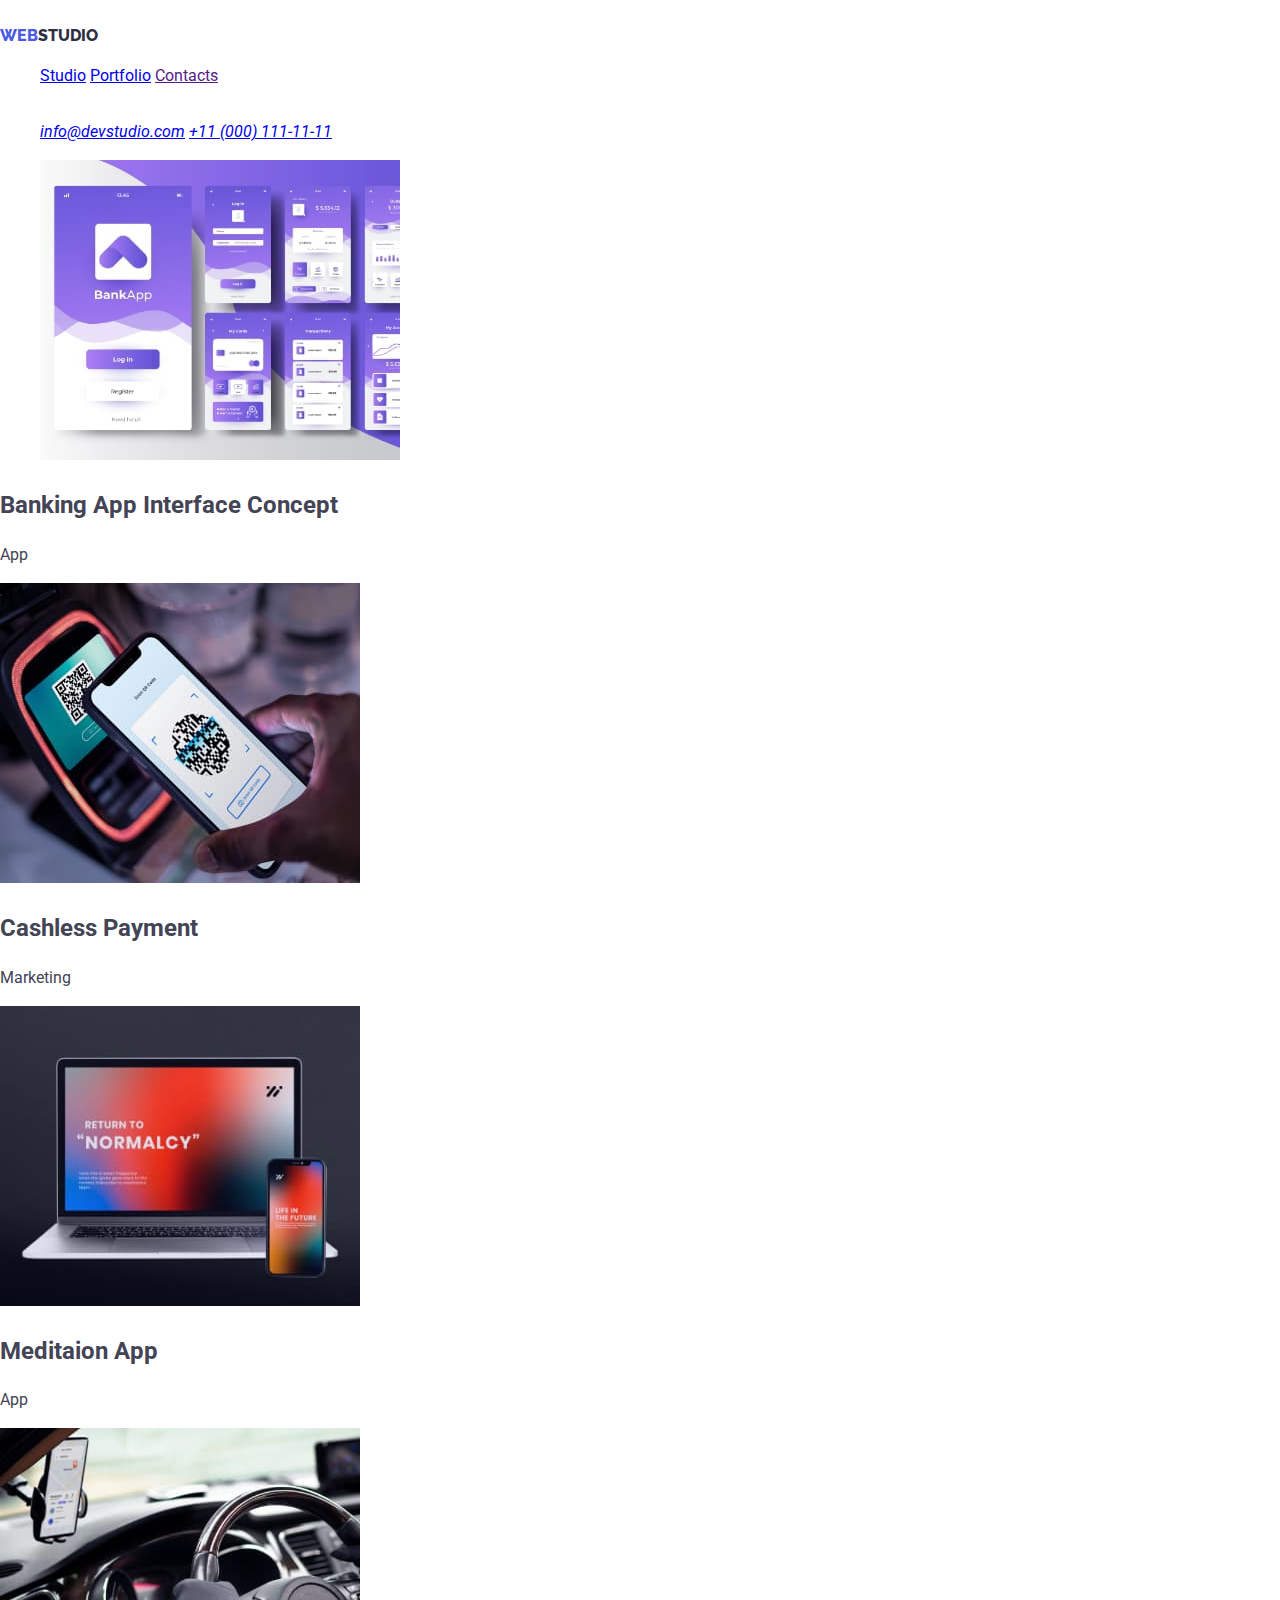
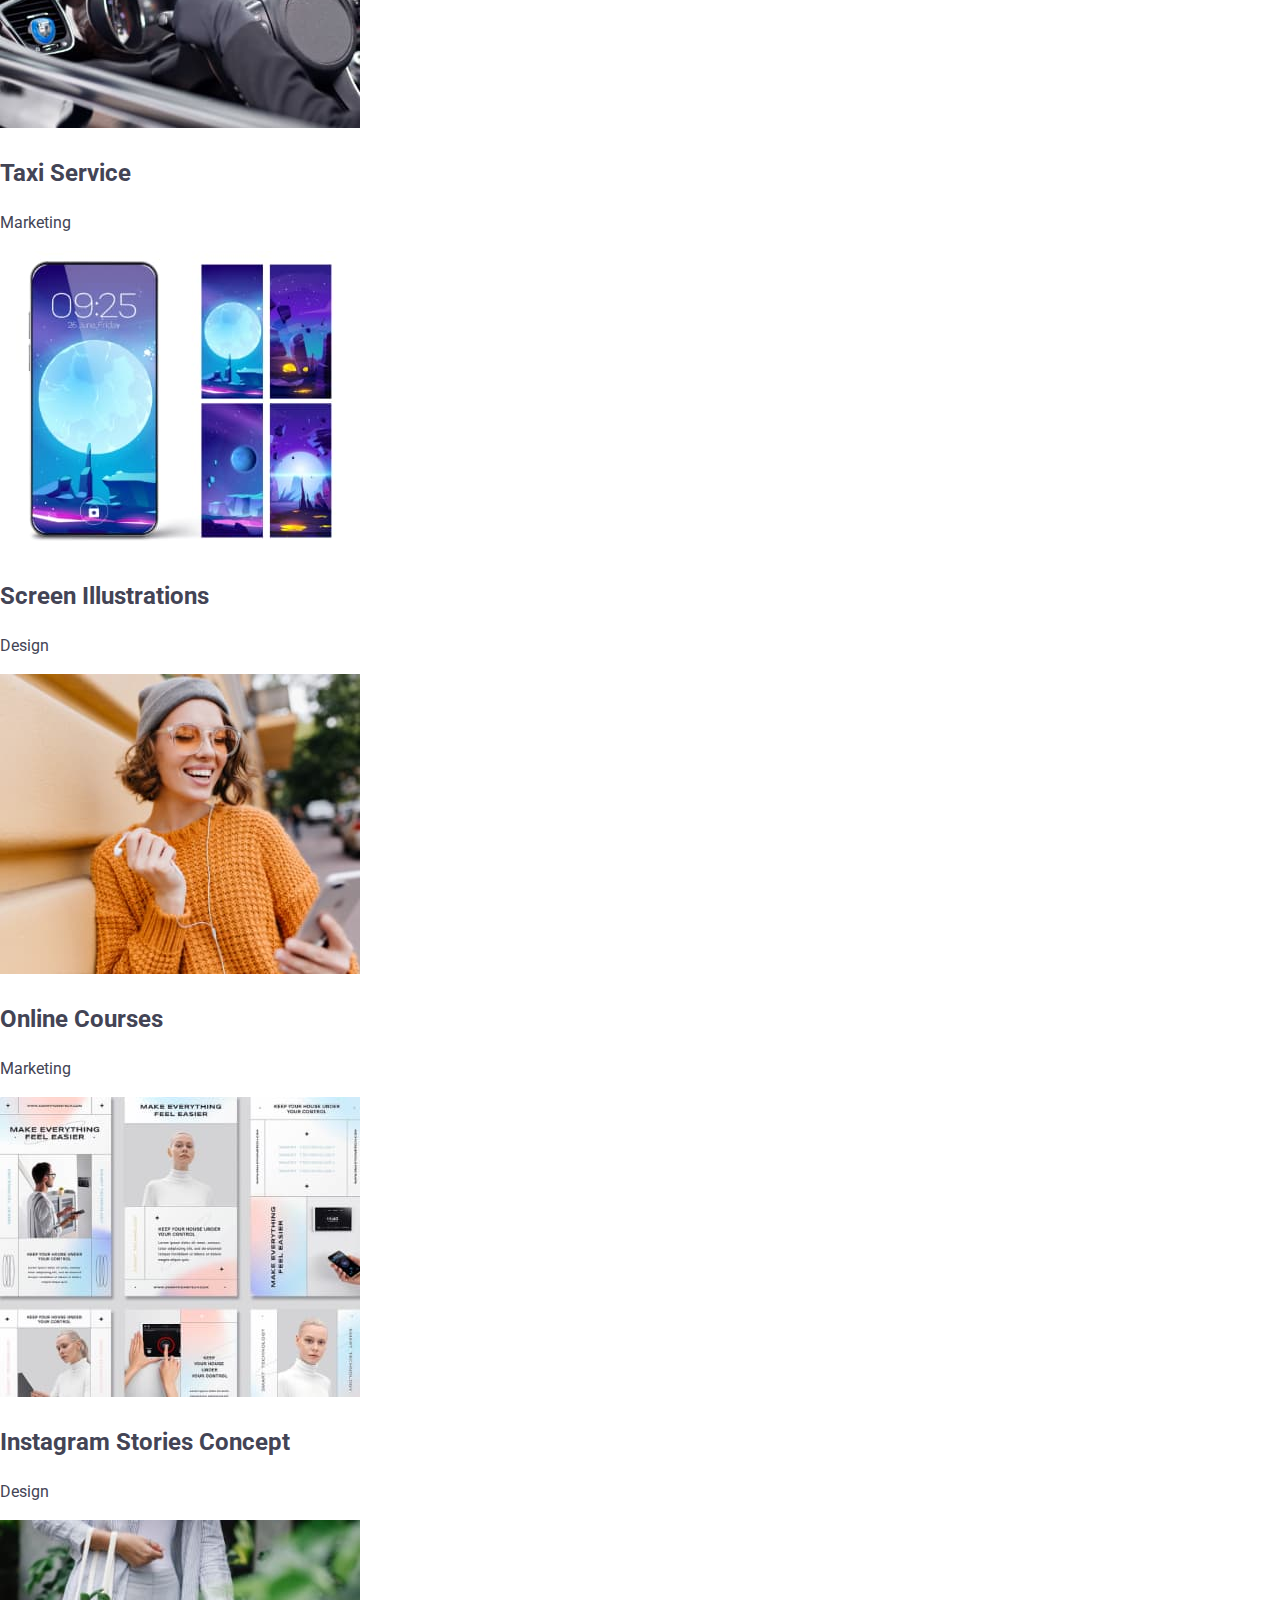
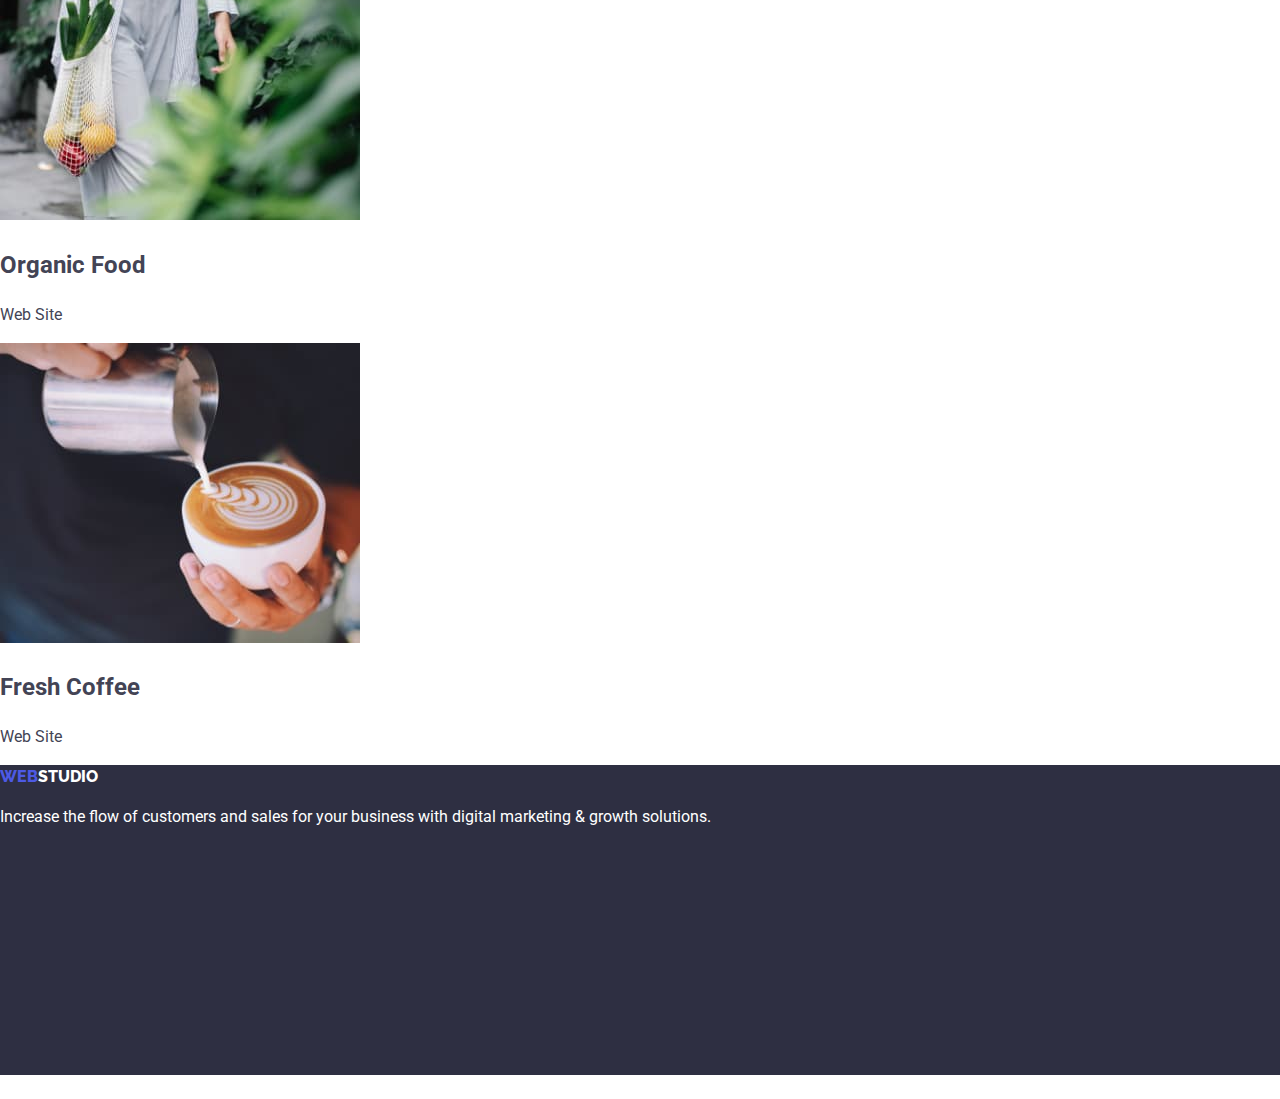
==== portfolio.html @ 3eaac9e8 "add classes" ====
<!DOCTYPE html>
<html lang="en">
  <head>
    <meta charset="UTF-8" />
    <meta http-equiv="X-UA-Compatible" content="IE=edge" />
    <meta name="viewport" content="width=device-width, initial-scale=1.0" />
    <title>Portfolio</title>
    <link rel="stylesheet" href="./css/style.css" />
    <link
      href="https://fonts.googleapis.com/css2?family=Raleway:wght@800&family=Roboto+Condensed&family=Roboto:wght@400;500;700&display=swap"
      rel="stylesheet"
    />
  </head>
  <body>
    <header class="header">
      <!--navigation-->

      <nav class="nav">
        <a href="./index.html" class="logo"
          ><span class="logo-part">Web</span>Studio</a
        >
        <ul class="navbar">
          <li class="navbar-list list">
            <a href="#" class="navbar-link">Studio</a>
          </li>
          <li class="navbar-list list">
            <a href="./portfolio.html" class="navbar-link">Portfolio</a>
          </li>
          <li class="navbar-list list">
            <a href="" class="navbar-link">Contacts</a>
          </li>
        </ul>
      </nav>

      <!--address-->
      <address>
        <ul class="contacts">
          <li class="contacts-list list">
            <a href="mailto:info@devstudio.com" class="contacts-mail"
              >info@devstudio.com</a
            >
          </li>
          <li class="contacts-list list">
            <a href="tel:+110001111111" class="contacts-tel"
              >+11 (000) 111-11-11</a
            >
          </li>
        </ul>
      </address>
    </header>

    <!--portfolio-->
    <section class="porfolio">
      <ul class="portfolio-list list">
        <li class="list">
          <img
            src="./images/portfolio/bankapp.jpg"
            width="360"
            alt="example mobile banking app"
            class="image"
          />
          <h2 class="portfolio-title title">Banking App Interface Concept</h2>
          <p>App</p>
        </li>
        <li class="portfolio-list list">
          <img
            src="./images/portfolio/nfc.jpg"
            width="360"
            alt="example cashless payment"
          />
          <h2 class="portfolio-title title">Cashless Payment</h2>
          <p>Marketing</p>
        </li>
        <li class="portfolio-list list">
          <img
            src="./images/portfolio/maditationapp.jpg"
            width="360"
            alt="example maditation app on lap top"
          />
          <h2 class="portfolio-title title">Meditaion App</h2>
          <p>App</p>
        </li>
        <li class="portfolio-list list">
          <img
            src="./images/portfolio/taxiapp.jpg"
            width="360"
            alt="driver watching mobile taxi app"
          />
          <h2 class="portfolio-title title">Taxi Service</h2>
          <p>Marketing</p>
        </li>
        <li class="portfolio-list list">
          <img
            src="./images/portfolio/screen.jpg"
            width="360"
            alt="mobile phone screen with 4 kinds of pictures"
          />
          <h2 class="portfolio-title title">Screen Illustrations</h2>
          <p>Design</p>
        </li>

        <li class="portfolio-list list">
          <img
            src="./images/portfolio/courses.jpg"
            width="360"
            alt="red hair girl watching phone and smile"
          />
          <h2 class="portfolio-title title">Online Courses</h2>
          <p>Marketing</p>
        </li>
        <li class="portfolio-list list">
          <img
            src="/images/portfolio/instagram.jpg"
            width="360"
            alt="collage different instagram pages style"
          />
          <h2 class="portfolio-title title">Instagram Stories Concept</h2>
          <p>Design</p>
        </li>
        <li class="portfolio-list list">
          <img
            src="./images/portfolio/food.jpg"
            width="360"
            alt="a woman carries fresh vegetables"
          />
          <h2 class="portfolio-title title">Organic Food</h2>
          <p>Web Site</p>
        </li>
        <li class="portfolio-list list">
          <img
            src="./images/portfolio/cofeee.jpg"
            width="360"
            alt="barista pours coffee into a cup"
          />
          <h2 class="portfolio-title title">Fresh Coffee</h2>
          <p>Web Site</p>
        </li>
      </ul>
    </section>

    <!--footer-->

    <footer class="footer">
      <a href="./index.html" class="logo"
        ><span class="logo-part">Web</span
        ><span class="logo-second">Studio</span></a
      >
      <p class="footer-text">
        Increase the flow of customers and sales for your business with digital
        marketing & growth solutions.
      </p>
    </footer>
  </body>
</html>
---- css/style.css ----
:root {
  --primery-text-color: #434455;
  --title-text-color: #2e2f42;
  --accent-color: #4d5ae5;
  --accent-color-hover: #404bbf;
  --primary-bg-color: #ffffff;
  --secodary-text-color: #ffffff;
  --main-bcg-color: #f4f4fd;
  --button-main-color: #f4f4fd;
  --button-border-color: #e7e9fc;
}

/*main text color:#434455*/
/*accent color: #4D5AE5*/

.list {
  list-style: none;
}
body {
  color: var(--primery-text-color);
  font-family: Roboto, sans-serif;
  font-size: 16px;
  line-height: 1.5;
  width: 1440px;
  display: inline;
}

/*hero block*/
.hero {
  color: var(--secodary-text-color);
  background-color: #2e2f42;
  width: 1440px;
  height: 600px;
}
.hero-title {
  font-weight: 700;
  text-align: center;
  font-size: 56px;
 
  margin: 0 auto;
  letter-spacing: 0.02em;
}

.button {
  color: var(--secodary-text-color);
  background-color: var(--accent-color);
  font-family: inherit;
  font-weight: 500;
  font-size: 16px;
  border-radius: 4px;
  width: 169px;
  height: 56px;

  
  display: block;
  border: none;
}

.button:hover {
  background-color: var(--accent-color-hover);
}

/*block nav*/
.nav  {
  display: inline-block;
}

.nav .link {
  font-weight: 500;
  text-decoration: none;
  color: var(--title-text-color);
  
  
}

.nav .list :hover,
.nav .list :focus {
  color: var(--accent-color-hover);
}

/*logo*/

.logo {
  color: var(--title-text-color);
  font-family: Raleway;
  font-weight: 800;
  text-decoration: none;
  text-transform: uppercase;
  margin-bottom: 24px;
  margin-top: 24px;
  
}
.logo-part {
  color: var(--accent-color);
}
.logo-second {
  color: var(--secodary-text-color);
}

/* address block*/

.contact-mail {
  text-decoration: none;
  color: var(--primery-text-color);
  font-weight: 400;
  font-style: normal;
  margin-bottom: 24px;
  margin-top: 24px;
  
  
}
.contact-mail:hover {
  color: var(--accent-color-hover);
}

.contact-tel {
  text-decoration: none;
  color: var(--primery-text-color);
  font-weight: 400;
  font-style: normal;
  margin-bottom: 24px;
  margin-top: 24px;
  
 
  }

.contact-tel:hover {
  color: var(--accent-color-hover);
}

/*features*/
.features .list {
  display: inline-block;
}

.list {
  color: var(--primery-text-color);
  font-weight: 400;
  font-size: 16px;
  display: inline;
}
.features-title {
  color: var(--title-text-color);
  font-size: 20px;
  font-weight: 500;
}
.features-text {
  width: 264px;
  height: 72px;
}

/*competence*/

.work-title {
  color: var(--title-text-color);
  font-size: 36px;
  font-weight: 700;
  letter-spacing: 2px;
  text-align: center;
  width: 1440px;
}
/*work*/
.work .list {
  display: inline-block;
  align-items: center;
}

/*team*/
.team {
  background-color: var(--main-bcg-color);
  width: 1440px;
  height: 732px;
}
.team-block {
  background-color: var(--primary-bg-color);

  width: 264px;
  text-align: center;
  display: inline-block;
}
.team-member {
  margin-top: 32px;
  font-weight: 500;
  font-size: 20px;
  height: 24px;
}
.team-block p {
  font-weight: 400;
  font-size: 16px;
  height: 24px;
}

.team-title {
  color: var(--title-text-color);
  font-size: 36px;
  font-weight: 700;
  letter-spacing: 2px;
  text-align: center;
  width: 1440px;
}

.team-image {
  background-color: var(--primary-bg-color);
}

/*footer*/
.footer {
  color: var(--secodary-text-color);
  background-color: #2e2f42;
  width: 1440px;
  height: 310px;
}

/*<page portfolio>*/

/*buttons*/
.buttons-list > .type {
  list-style: none;
}
/* portfolio*/
.type .all {
  border-color: var(--button-border-color);
  background-color: var(--button-main-color);
  color: var(--accent-color);
  border-radius: 4px;
  border-width: 1px;
  width: 69px;
  height: 48px;
}

.type .all:hover {
  border-color: var(--button-border-color);
  background-color: var(--accent-color-hover);
  color: var(--secodary-text-color);
  border-radius: 4px;
  border-width: 1px;
}

.type > .website {
  border-color: var(--button-border-color);
  background-color: var(--button-main-color);
  color: var(--accent-color);
  border-radius: 4px;
  border-width: 1px;
  width: 116px;
  height: 48px;
}
.type > .website:hover {
  border-color: var(--button-border-color);
  background-color: var(--accent-color-hover);
  color: var(--secodary-text-color);
  border-radius: 4px;
  border-width: 1px;
}

.type > .app {
  border-color: var(--button-border-color);
  background-color: var(--button-main-color);
  color: var(--accent-color);
  border-radius: 4px;
  border-width: 1px;
  width: 78px;
  height: 48px;
}
.type > .app:hover {
  border-color: var(--button-border-color);
  background-color: var(--accent-color-hover);
  color: var(--secodary-text-color);
  border-radius: 4px;
  border-width: 1px;
}

.type > .design {
  border-color: var(--button-border-color);
  background-color: var(--button-main-color);
  color: var(--accent-color);
  border-radius: 4px;
  border-width: 1px;
  width: 101px;
  height: 48px;
}
.type > .design:hover {
  border-color: var(--button-border-color);
  background-color: var(--accent-color-hover);
  color: var(--secodary-text-color);
  border-radius: 4px;
  border-width: 1px;
}

.type > .marketting {
  border-color: var(--button-border-color);
  background-color: var(--button-main-color);
  color: var(--accent-color);
  border-radius: 4px;
  border-width: 1px;
  width: 126px;
  height: 48px;
}
.type > .marketting:hover {
  border-color: var(--button-border-color);
  background-color: var(--accent-color-hover);
  color: var(--secodary-text-color);
  border-radius: 4px;
  border-width: 1px;
}
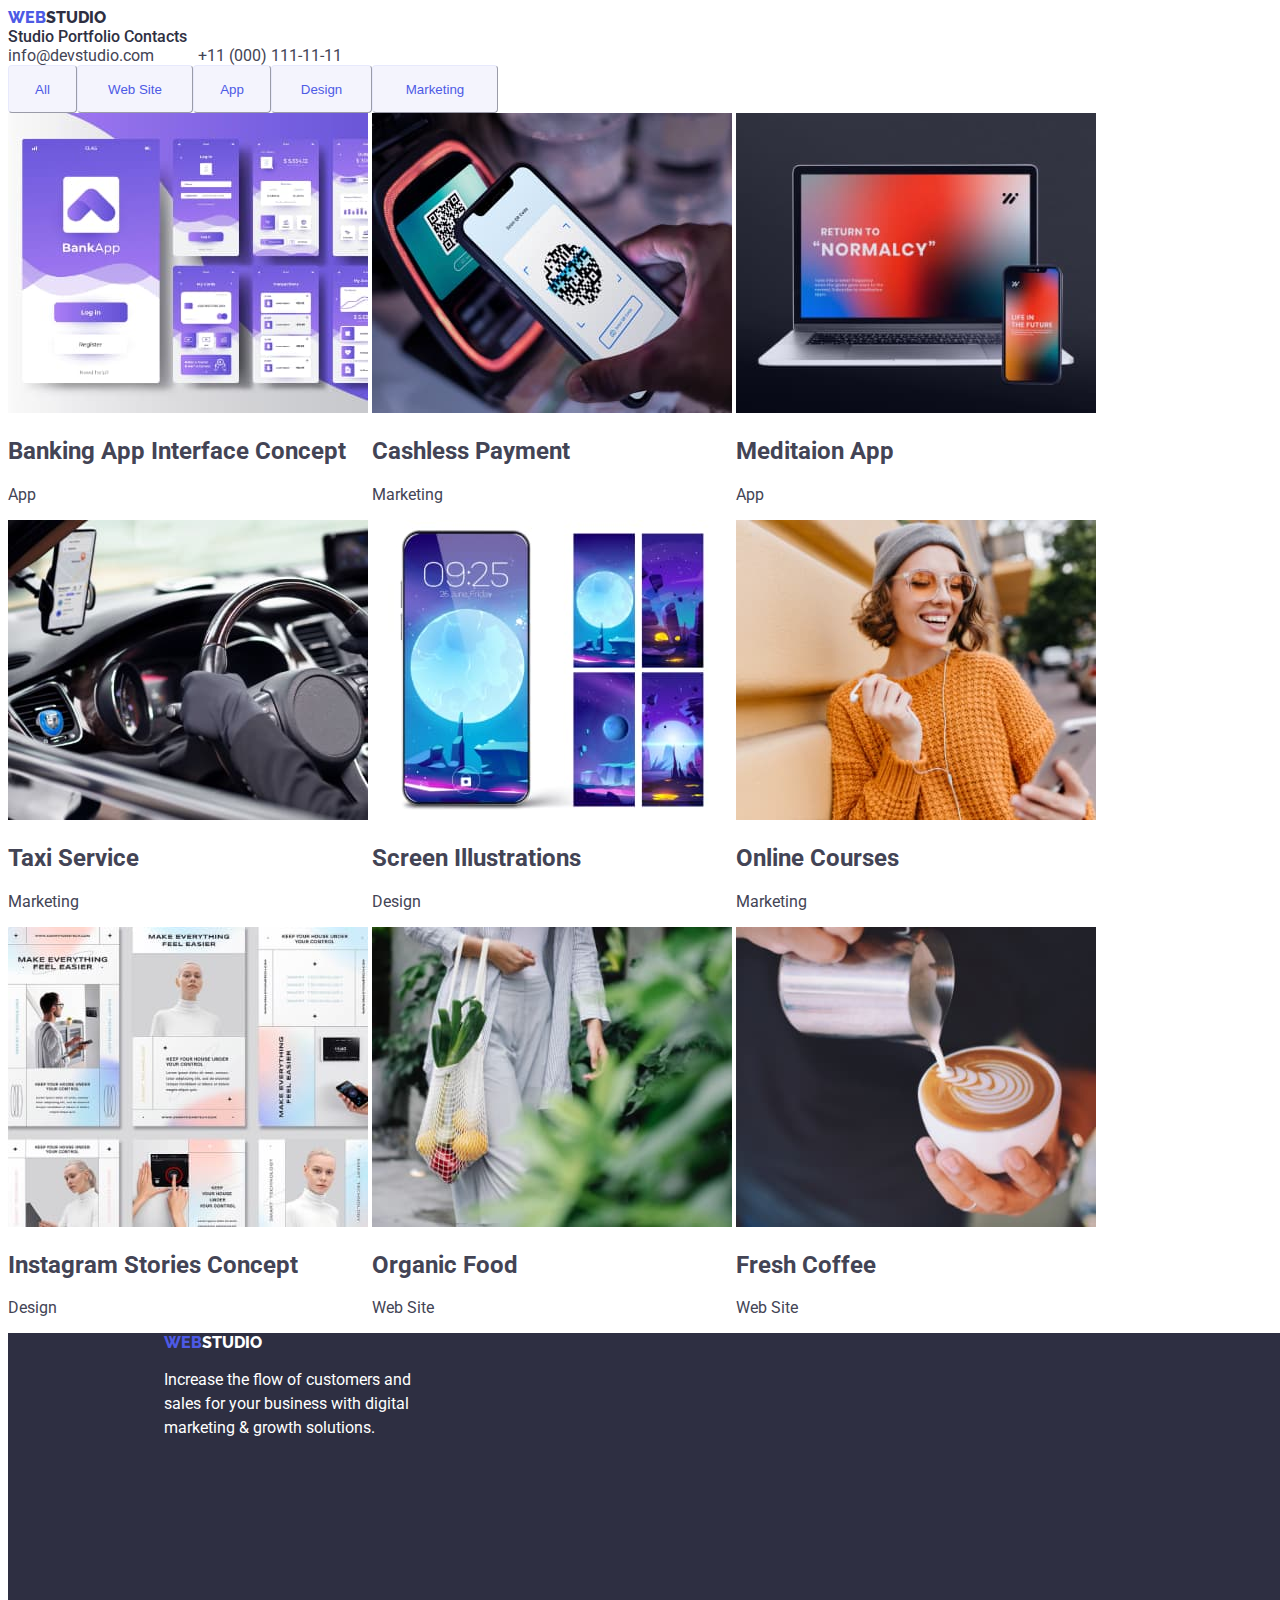
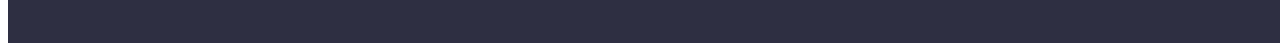
==== commit b5dba9a2: "add properties ul" ====
--- a/portfolio.html
+++ b/portfolio.html
@@ -48,6 +48,31 @@
         </ul>
       </address>
     </header>
+
+    <!--filter battons-->
+    <section class="buttons">
+      <ul class="buttons-list list">
+        <li class="type">
+          <button type="button" class="all">All</button>
+        </li>
+
+        <li class="type">
+          <button type="button" class="website">Web Site</button>
+        </li>
+
+        <li class="type">
+          <button type="button" class="app">App</button>
+        </li>
+
+        <li class="type">
+          <button type="button" class="design">Design</button>
+        </li>
+
+        <li class="type">
+          <button type="button" class="marketting">Marketing</button>
+        </li>
+      </ul>
+    </section>
 
     <!--portfolio-->
     <section class="porfolio">
--- a/css/style.css
+++ b/css/style.css
@@ -15,80 +15,31 @@
 
 .list {
   list-style: none;
-}
+  display: inline-block;
+}
+ul {
+  margin: 0;
+  padding: 0;
+}
+
 body {
   color: var(--primery-text-color);
-  font-family: Roboto, sans-serif;
+  font-family: "Roboto", sans-serif;
+  width: 1440px;
   font-size: 16px;
-  line-height: 1.5;
-  width: 1440px;
-  display: inline;
-}
-
-/*hero block*/
-.hero {
-  color: var(--secodary-text-color);
-  background-color: #2e2f42;
-  width: 1440px;
-  height: 600px;
-}
-.hero-title {
-  font-weight: 700;
-  text-align: center;
-  font-size: 56px;
- 
-  margin: 0 auto;
-  letter-spacing: 0.02em;
-}
-
-.button {
-  color: var(--secodary-text-color);
-  background-color: var(--accent-color);
-  font-family: inherit;
-  font-weight: 500;
-  font-size: 16px;
-  border-radius: 4px;
-  width: 169px;
-  height: 56px;
-
-  
-  display: block;
-  border: none;
-}
-
-.button:hover {
-  background-color: var(--accent-color-hover);
-}
-
-/*block nav*/
-.nav  {
-  display: inline-block;
-}
-
-.nav .link {
-  font-weight: 500;
-  text-decoration: none;
-  color: var(--title-text-color);
-  
-  
-}
-
-.nav .list :hover,
-.nav .list :focus {
-  color: var(--accent-color-hover);
+}
+.header {
+  width: 1440px;
+  background-color: var(--primary-bg-color);
 }
 
 /*logo*/
-
 .logo {
   color: var(--title-text-color);
   font-family: Raleway;
   font-weight: 800;
   text-decoration: none;
   text-transform: uppercase;
-  margin-bottom: 24px;
-  margin-top: 24px;
-  
 }
 .logo-part {
   color: var(--accent-color);
@@ -97,80 +48,139 @@
   color: var(--secodary-text-color);
 }
 
+/*block nav*/
+
+.navbar-link {
+  font-weight: 500;
+  text-decoration: none;
+  color: var(--title-text-color);
+}
+
+.navbar-link:hover,
+.navbar-link:focus {
+  color: var(--accent-color-hover);
+}
+
+/*logo*/
+
 /* address block*/
 
-.contact-mail {
+.contacts-mail {
   text-decoration: none;
   color: var(--primery-text-color);
   font-weight: 400;
   font-style: normal;
   margin-bottom: 24px;
   margin-top: 24px;
-  
-  
-}
-.contact-mail:hover {
+}
+.contacts-mail:hover {
   color: var(--accent-color-hover);
 }
 
-.contact-tel {
+.contacts-tel {
   text-decoration: none;
   color: var(--primery-text-color);
   font-weight: 400;
   font-style: normal;
   margin-bottom: 24px;
   margin-top: 24px;
-  
- 
-  }
-
-.contact-tel:hover {
+  padding-left: 40px;
+  margin-right: 150px;
+}
+
+.contacts-tel:hover {
   color: var(--accent-color-hover);
 }
 
+/*hero block*/
+.hero {
+  color: var(--secodary-text-color);
+  background-color: #2e2f42;
+  width: 1440px;
+  height: 600px;
+}
+.hero-title {
+  font-weight: 700;
+  text-align: center;
+  font-size: 56px;
+  line-height: 1.1;
+  padding-top: 188px;
+  padding-bottom: 48px;
+  padding-left: 472px;
+  padding-right: 472px;
+  margin: 0 auto;
+  letter-spacing: 0.02;
+}
+
+.hero-btn {
+  color: var(--secodary-text-color);
+  background-color: var(--accent-color);
+  font-family: inherit;
+  font-weight: 500;
+  font-size: 16px;
+  line-height: 1.5;
+  border-radius: 4px;
+  width: 169px;
+  height: 56px;
+  padding-left: 32px;
+  padding-right: 32px;
+  padding-top: 16px;
+  padding-bottom: 16px;
+  margin-top: 48px;
+  margin: 0 auto;
+  display: block;
+  border: none;
+}
+
+.hero-btn:hover {
+  background-color: var(--accent-color-hover);
+}
 /*features*/
 .features .list {
   display: inline-block;
 }
 
-.list {
+.work-list {
   color: var(--primery-text-color);
   font-weight: 400;
   font-size: 16px;
   display: inline;
 }
-.features-title {
+.features-title,
+.team-member {
   color: var(--title-text-color);
   font-size: 20px;
   font-weight: 500;
+  line-height: 1.2;
+  letter-spacing: 0.02;
 }
 .features-text {
   width: 264px;
   height: 72px;
+
+  line-height: 1.5;
+  text-align: left;
+  letter-spacing: 0.02;
 }
 
 /*competence*/
 
-.work-title {
+.work-title,
+.team-title {
   color: var(--title-text-color);
   font-size: 36px;
   font-weight: 700;
   letter-spacing: 2px;
   text-align: center;
   width: 1440px;
+  line-height: 1.1;
+  letter-spacing: 0.02;
 }
 /*work*/
-.work .list {
-  display: inline-block;
-  align-items: center;
-}
-
+.potfolio-list {
+  font-size: 20px;
+}
 /*team*/
-.team {
-  background-color: var(--main-bcg-color);
-  width: 1440px;
-  height: 732px;
-}
 .team-block {
   background-color: var(--primary-bg-color);
 
@@ -211,10 +221,27 @@
   height: 310px;
 }
 
+.footer-text {
+  width: 264px;
+  line-height: 1.5;
+  text-align: left;
+  letter-spacing: 0.02;
+  width: 264px;
+  height: 72px;
+  margin-left: 156px;
+}
+.footer .logo {
+  margin-left: 156px;
+}
+
 /*<page portfolio>*/
 
 /*buttons*/
-.buttons-list > .type {
+
+.buttons-list {
+  display: flex;
+}
+.buttons-list .type {
   list-style: none;
 }
 /* portfolio*/
@@ -236,7 +263,7 @@
   border-width: 1px;
 }
 
-.type > .website {
+.type .website {
   border-color: var(--button-border-color);
   background-color: var(--button-main-color);
   color: var(--accent-color);
@@ -245,15 +272,15 @@
   width: 116px;
   height: 48px;
 }
-.type > .website:hover {
-  border-color: var(--button-border-color);
-  background-color: var(--accent-color-hover);
-  color: var(--secodary-text-color);
-  border-radius: 4px;
-  border-width: 1px;
-}
-
-.type > .app {
+.type .website:hover {
+  border-color: var(--button-border-color);
+  background-color: var(--accent-color-hover);
+  color: var(--secodary-text-color);
+  border-radius: 4px;
+  border-width: 1px;
+}
+
+.type .app {
   border-color: var(--button-border-color);
   background-color: var(--button-main-color);
   color: var(--accent-color);
@@ -262,15 +289,15 @@
   width: 78px;
   height: 48px;
 }
-.type > .app:hover {
-  border-color: var(--button-border-color);
-  background-color: var(--accent-color-hover);
-  color: var(--secodary-text-color);
-  border-radius: 4px;
-  border-width: 1px;
-}
-
-.type > .design {
+.type .app:hover {
+  border-color: var(--button-border-color);
+  background-color: var(--accent-color-hover);
+  color: var(--secodary-text-color);
+  border-radius: 4px;
+  border-width: 1px;
+}
+
+.type .design {
   border-color: var(--button-border-color);
   background-color: var(--button-main-color);
   color: var(--accent-color);
@@ -279,15 +306,15 @@
   width: 101px;
   height: 48px;
 }
-.type > .design:hover {
-  border-color: var(--button-border-color);
-  background-color: var(--accent-color-hover);
-  color: var(--secodary-text-color);
-  border-radius: 4px;
-  border-width: 1px;
-}
-
-.type > .marketting {
+.type .design:hover {
+  border-color: var(--button-border-color);
+  background-color: var(--accent-color-hover);
+  color: var(--secodary-text-color);
+  border-radius: 4px;
+  border-width: 1px;
+}
+
+.type .marketting {
   border-color: var(--button-border-color);
   background-color: var(--button-main-color);
   color: var(--accent-color);
@@ -296,10 +323,10 @@
   width: 126px;
   height: 48px;
 }
-.type > .marketting:hover {
-  border-color: var(--button-border-color);
-  background-color: var(--accent-color-hover);
-  color: var(--secodary-text-color);
-  border-radius: 4px;
-  border-width: 1px;
-}
+.type .marketting:hover {
+  border-color: var(--button-border-color);
+  background-color: var(--accent-color-hover);
+  color: var(--secodary-text-color);
+  border-radius: 4px;
+  border-width: 1px;
+}
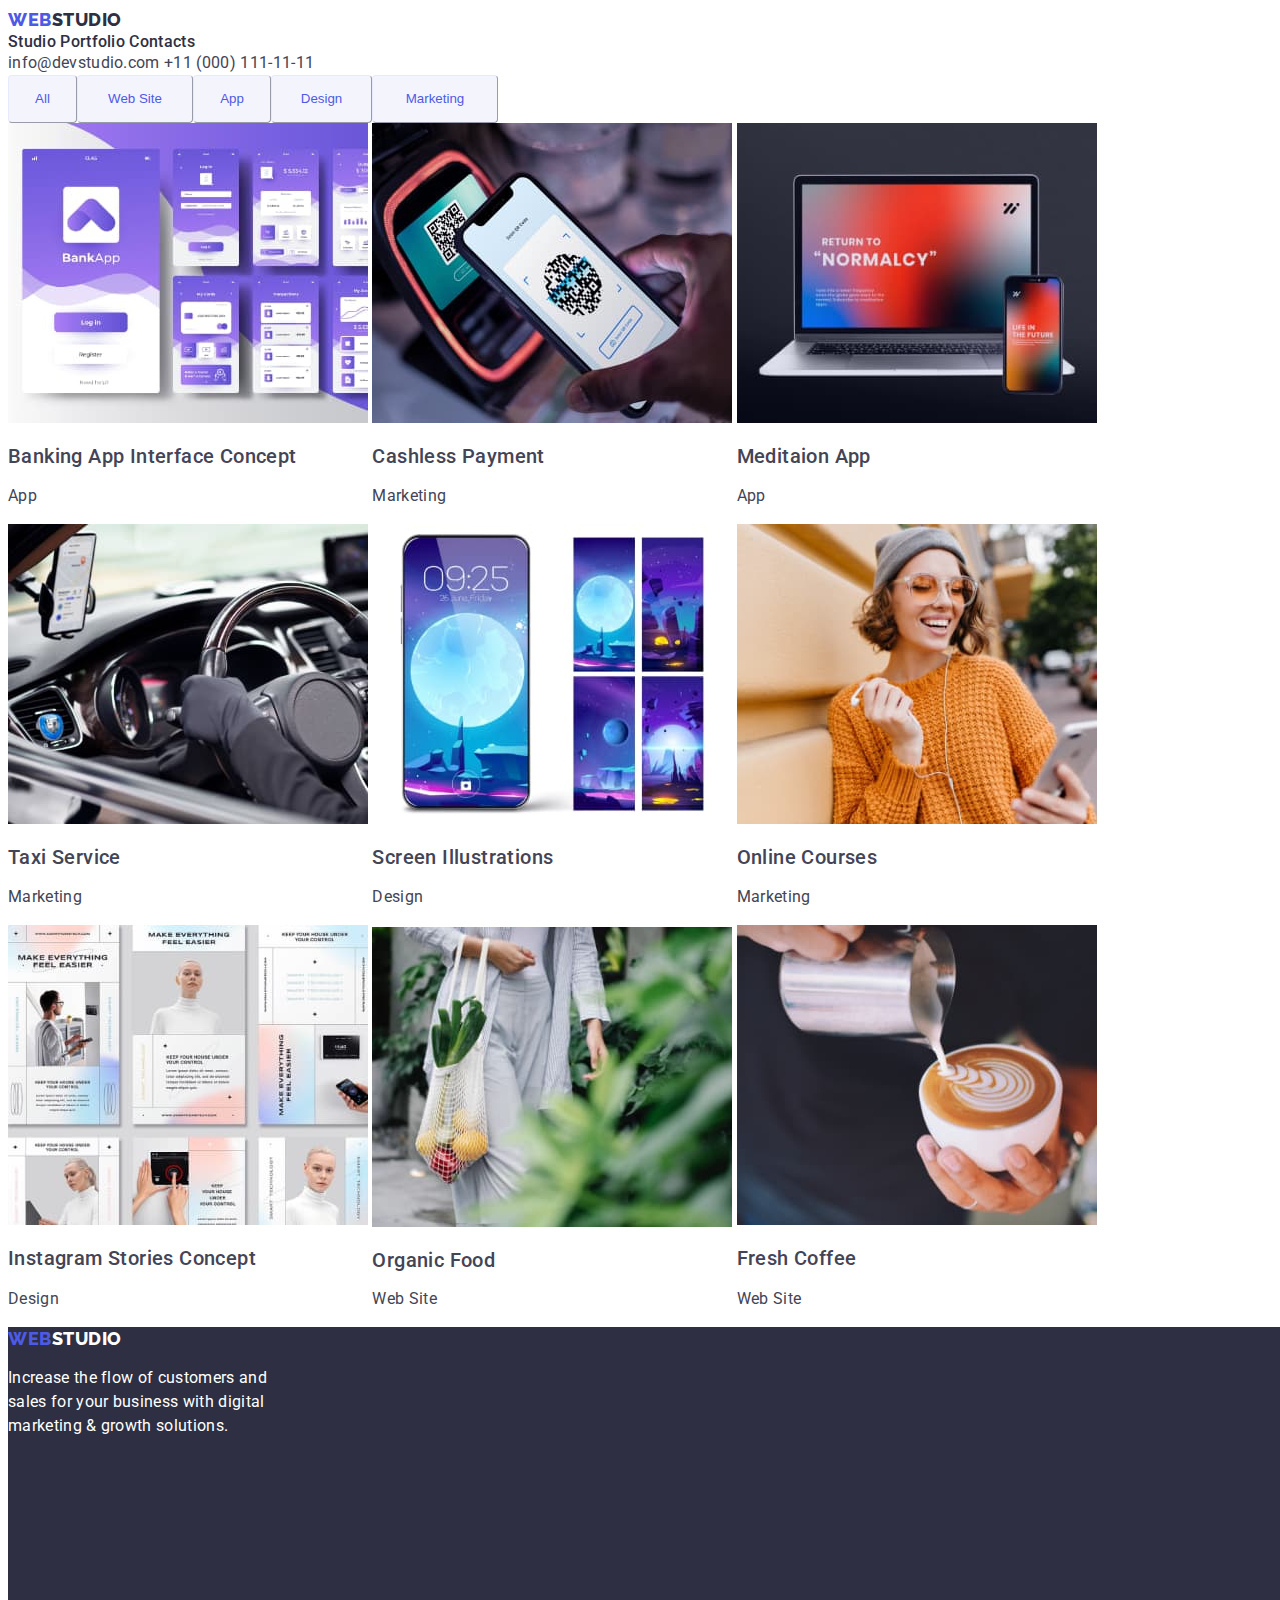
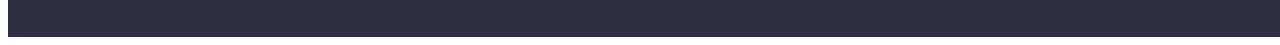
==== commit 0dd1f94f: "add styles and classes" ====
--- a/portfolio.html
+++ b/portfolio.html
@@ -85,7 +85,7 @@
             class="image"
           />
           <h2 class="portfolio-title title">Banking App Interface Concept</h2>
-          <p>App</p>
+          <p class="portfolio-text">App</p>
         </li>
         <li class="portfolio-list list">
           <img
@@ -94,7 +94,7 @@
             alt="example cashless payment"
           />
           <h2 class="portfolio-title title">Cashless Payment</h2>
-          <p>Marketing</p>
+          <p class="portfolio-text">Marketing</p>
         </li>
         <li class="portfolio-list list">
           <img
@@ -103,7 +103,7 @@
             alt="example maditation app on lap top"
           />
           <h2 class="portfolio-title title">Meditaion App</h2>
-          <p>App</p>
+          <p class="portfolio-text">App</p>
         </li>
         <li class="portfolio-list list">
           <img
@@ -112,7 +112,7 @@
             alt="driver watching mobile taxi app"
           />
           <h2 class="portfolio-title title">Taxi Service</h2>
-          <p>Marketing</p>
+          <p class="portfolio-text">Marketing</p>
         </li>
         <li class="portfolio-list list">
           <img
@@ -121,7 +121,7 @@
             alt="mobile phone screen with 4 kinds of pictures"
           />
           <h2 class="portfolio-title title">Screen Illustrations</h2>
-          <p>Design</p>
+          <p class="portfolio-text">Design</p>
         </li>
 
         <li class="portfolio-list list">
@@ -131,7 +131,7 @@
             alt="red hair girl watching phone and smile"
           />
           <h2 class="portfolio-title title">Online Courses</h2>
-          <p>Marketing</p>
+          <p class="portfolio-text">Marketing</p>
         </li>
         <li class="portfolio-list list">
           <img
@@ -140,7 +140,7 @@
             alt="collage different instagram pages style"
           />
           <h2 class="portfolio-title title">Instagram Stories Concept</h2>
-          <p>Design</p>
+          <p class="portfolio-text">Design</p>
         </li>
         <li class="portfolio-list list">
           <img
@@ -150,7 +150,7 @@
           />
           <h2 class="portfolio-title title">Organic Food</h2>
           <p>Web Site</p>
-        </li>
+        </li class="portfolio-text">
         <li class="portfolio-list list">
           <img
             src="./images/portfolio/cofeee.jpg"
@@ -158,7 +158,7 @@
             alt="barista pours coffee into a cup"
           />
           <h2 class="portfolio-title title">Fresh Coffee</h2>
-          <p>Web Site</p>
+          <p class="portfolio-text">Web Site</p>
         </li>
       </ul>
     </section>
--- a/css/style.css
+++ b/css/style.css
@@ -17,6 +17,12 @@
   list-style: none;
   display: inline-block;
 }
+.title {
+  font-size: 20px;
+  font-weight: 500;
+  line-height: 1.2;
+  letter-spacing: 0.02em;
+}
 ul {
   margin: 0;
   padding: 0;
@@ -27,6 +33,8 @@
   font-family: "Roboto", sans-serif;
   width: 1440px;
   font-size: 16px;
+  letter-spacing: 0.02em;
+  font-weight: 400;
 }
 .header {
   width: 1440px;
@@ -36,8 +44,12 @@
 /*logo*/
 .logo {
   color: var(--title-text-color);
+
   font-family: Raleway;
   font-weight: 800;
+  font-size: 18px;
+  line-height: 1.33;
+  letter-spacing: 0.03em;
   text-decoration: none;
   text-transform: uppercase;
 }
@@ -65,30 +77,21 @@
 
 /* address block*/
 
-.contacts-mail {
-  text-decoration: none;
-  color: var(--primery-text-color);
-  font-weight: 400;
-  font-style: normal;
-  margin-bottom: 24px;
-  margin-top: 24px;
-}
-.contacts-mail:hover {
-  color: var(--accent-color-hover);
-}
-
+.contacts-mail,
 .contacts-tel {
   text-decoration: none;
   color: var(--primery-text-color);
-  font-weight: 400;
+
   font-style: normal;
-  margin-bottom: 24px;
-  margin-top: 24px;
-  padding-left: 40px;
-  margin-right: 150px;
-}
-
-.contacts-tel:hover {
+  font-size: 16px;
+  line-height: 1.5;
+}
+.contacts-mail:hover,
+.contacts-mail:focus {
+  color: var(--accent-color-hover);
+}
+.contacts-tel:hover,
+.contacts-tel:focus {
   color: var(--accent-color-hover);
 }
 
@@ -109,7 +112,7 @@
   padding-left: 472px;
   padding-right: 472px;
   margin: 0 auto;
-  letter-spacing: 0.02;
+  letter-spacing: 0.02em;
 }
 
 .hero-btn {
@@ -117,55 +120,65 @@
   background-color: var(--accent-color);
   font-family: inherit;
   font-weight: 500;
-  font-size: 16px;
   line-height: 1.5;
   border-radius: 4px;
   width: 169px;
   height: 56px;
+  letter-spacing: 0.04em;
   padding-left: 32px;
   padding-right: 32px;
   padding-top: 16px;
   padding-bottom: 16px;
-  margin-top: 48px;
   margin: 0 auto;
   display: block;
   border: none;
-}
-
-.hero-btn:hover {
+  cursor: pointer;
+}
+
+.hero-btn:hover,
+.hero-btn:focus {
   background-color: var(--accent-color-hover);
 }
 /*features*/
+.features-title {
+}
 .features .list {
   display: inline-block;
-}
-
-.work-list {
-  color: var(--primery-text-color);
-  font-weight: 400;
-  font-size: 16px;
-  display: inline;
-}
-.features-title,
-.team-member {
-  color: var(--title-text-color);
-  font-size: 20px;
-  font-weight: 500;
-  line-height: 1.2;
-  letter-spacing: 0.02;
 }
 .features-text {
   width: 264px;
   height: 72px;
-
   line-height: 1.5;
   text-align: left;
-  letter-spacing: 0.02;
+  letter-spacing: 0.02em;
 }
 
 /*competence*/
 
-.work-title,
+.work-title {
+  color: var(--title-text-color);
+  width: 1440px;
+  font-size: 36px;
+  font-weight: 700;
+  text-align: center;
+  line-height: 1.1;
+  letter-spacing: 0.02em;
+}
+
+/*team*/
+.team-member {
+  color: var(--title-text-color);
+  font-weight: 500;
+  line-height: 1.2;
+  letter-spacing: 0.02em;
+}
+.team-block {
+  background-color: var(--primary-bg-color);
+
+  width: 264px;
+  text-align: center;
+  display: inline-block;
+}
 .team-title {
   color: var(--title-text-color);
   font-size: 36px;
@@ -173,40 +186,6 @@
   letter-spacing: 2px;
   text-align: center;
   width: 1440px;
-  line-height: 1.1;
-  letter-spacing: 0.02;
-}
-/*work*/
-.potfolio-list {
-  font-size: 20px;
-}
-/*team*/
-.team-block {
-  background-color: var(--primary-bg-color);
-
-  width: 264px;
-  text-align: center;
-  display: inline-block;
-}
-.team-member {
-  margin-top: 32px;
-  font-weight: 500;
-  font-size: 20px;
-  height: 24px;
-}
-.team-block p {
-  font-weight: 400;
-  font-size: 16px;
-  height: 24px;
-}
-
-.team-title {
-  color: var(--title-text-color);
-  font-size: 36px;
-  font-weight: 700;
-  letter-spacing: 2px;
-  text-align: center;
-  width: 1440px;
 }
 
 .team-image {
@@ -225,13 +204,10 @@
   width: 264px;
   line-height: 1.5;
   text-align: left;
-  letter-spacing: 0.02;
-  width: 264px;
+  letter-spacing: 0.02em;
   height: 72px;
-  margin-left: 156px;
 }
 .footer .logo {
-  margin-left: 156px;
 }
 
 /*<page portfolio>*/
@@ -244,89 +220,106 @@
 .buttons-list .type {
   list-style: none;
 }
+
+.type {
+}
+.type .all {
+  border-color: var(--button-border-color);
+  background-color: var(--button-main-color);
+  color: var(--accent-color);
+  border-radius: 4px;
+  border-width: 1px;
+  width: 69px;
+  height: 48px;
+  cursor: pointer;
+}
+
+.type .all:hover,
+.type .all:focus {
+  border-color: var(--button-border-color);
+  background-color: var(--accent-color-hover);
+  color: var(--secodary-text-color);
+  border-radius: 4px;
+  border-width: 1px;
+}
+
+.type .website {
+  border-color: var(--button-border-color);
+  background-color: var(--button-main-color);
+  color: var(--accent-color);
+  border-radius: 4px;
+  border-width: 1px;
+  width: 116px;
+  height: 48px;
+  cursor: pointer;
+}
+.type .website:hover,
+.type .website:focus {
+  border-color: var(--button-border-color);
+  background-color: var(--accent-color-hover);
+  color: var(--secodary-text-color);
+  border-radius: 4px;
+  border-width: 1px;
+}
+
+.type .app {
+  border-color: var(--button-border-color);
+  background-color: var(--button-main-color);
+  color: var(--accent-color);
+  border-radius: 4px;
+  border-width: 1px;
+  width: 78px;
+  height: 48px;
+  cursor: pointer;
+}
+.type .app:hover,
+.type .app:focus {
+  border-color: var(--button-border-color);
+  background-color: var(--accent-color-hover);
+  color: var(--secodary-text-color);
+  border-radius: 4px;
+  border-width: 1px;
+}
+
+.type .design {
+  border-color: var(--button-border-color);
+  background-color: var(--button-main-color);
+  color: var(--accent-color);
+  border-radius: 4px;
+  border-width: 1px;
+  width: 101px;
+  height: 48px;
+}
+.type .design:hover,
+.type .design:focus {
+  border-color: var(--button-border-color);
+  background-color: var(--accent-color-hover);
+  color: var(--secodary-text-color);
+  border-radius: 4px;
+  border-width: 1px;
+  cursor: pointer;
+}
+
+.type .marketting {
+  border-color: var(--button-border-color);
+  background-color: var(--button-main-color);
+  color: var(--accent-color);
+  border-radius: 4px;
+  border-width: 1px;
+  width: 126px;
+  height: 48px;
+  cursor: pointer;
+}
+.type .marketting:hover,
+.type .marketting:focus {
+  border-color: var(--button-border-color);
+  background-color: var(--accent-color-hover);
+  color: var(--secodary-text-color);
+  border-radius: 4px;
+  border-width: 1px;
+}
 /* portfolio*/
-.type .all {
-  border-color: var(--button-border-color);
-  background-color: var(--button-main-color);
-  color: var(--accent-color);
-  border-radius: 4px;
-  border-width: 1px;
-  width: 69px;
-  height: 48px;
-}
-
-.type .all:hover {
-  border-color: var(--button-border-color);
-  background-color: var(--accent-color-hover);
-  color: var(--secodary-text-color);
-  border-radius: 4px;
-  border-width: 1px;
-}
-
-.type .website {
-  border-color: var(--button-border-color);
-  background-color: var(--button-main-color);
-  color: var(--accent-color);
-  border-radius: 4px;
-  border-width: 1px;
-  width: 116px;
-  height: 48px;
-}
-.type .website:hover {
-  border-color: var(--button-border-color);
-  background-color: var(--accent-color-hover);
-  color: var(--secodary-text-color);
-  border-radius: 4px;
-  border-width: 1px;
-}
-
-.type .app {
-  border-color: var(--button-border-color);
-  background-color: var(--button-main-color);
-  color: var(--accent-color);
-  border-radius: 4px;
-  border-width: 1px;
-  width: 78px;
-  height: 48px;
-}
-.type .app:hover {
-  border-color: var(--button-border-color);
-  background-color: var(--accent-color-hover);
-  color: var(--secodary-text-color);
-  border-radius: 4px;
-  border-width: 1px;
-}
-
-.type .design {
-  border-color: var(--button-border-color);
-  background-color: var(--button-main-color);
-  color: var(--accent-color);
-  border-radius: 4px;
-  border-width: 1px;
-  width: 101px;
-  height: 48px;
-}
-.type .design:hover {
-  border-color: var(--button-border-color);
-  background-color: var(--accent-color-hover);
-  color: var(--secodary-text-color);
-  border-radius: 4px;
-  border-width: 1px;
-}
-
-.type .marketting {
-  border-color: var(--button-border-color);
-  background-color: var(--button-main-color);
-  color: var(--accent-color);
-  border-radius: 4px;
-  border-width: 1px;
-  width: 126px;
-  height: 48px;
-}
-.type .marketting:hover {
-  border-color: var(--button-border-color);
-  background-color: var(--accent-color-hover);
-  color: var(--secodary-text-color);
-  border-radius: 4px;
-  border-width: 1px;
-}
+.portfolio-text {
+  line-height: 1.5;
+  text-align: left;
+}
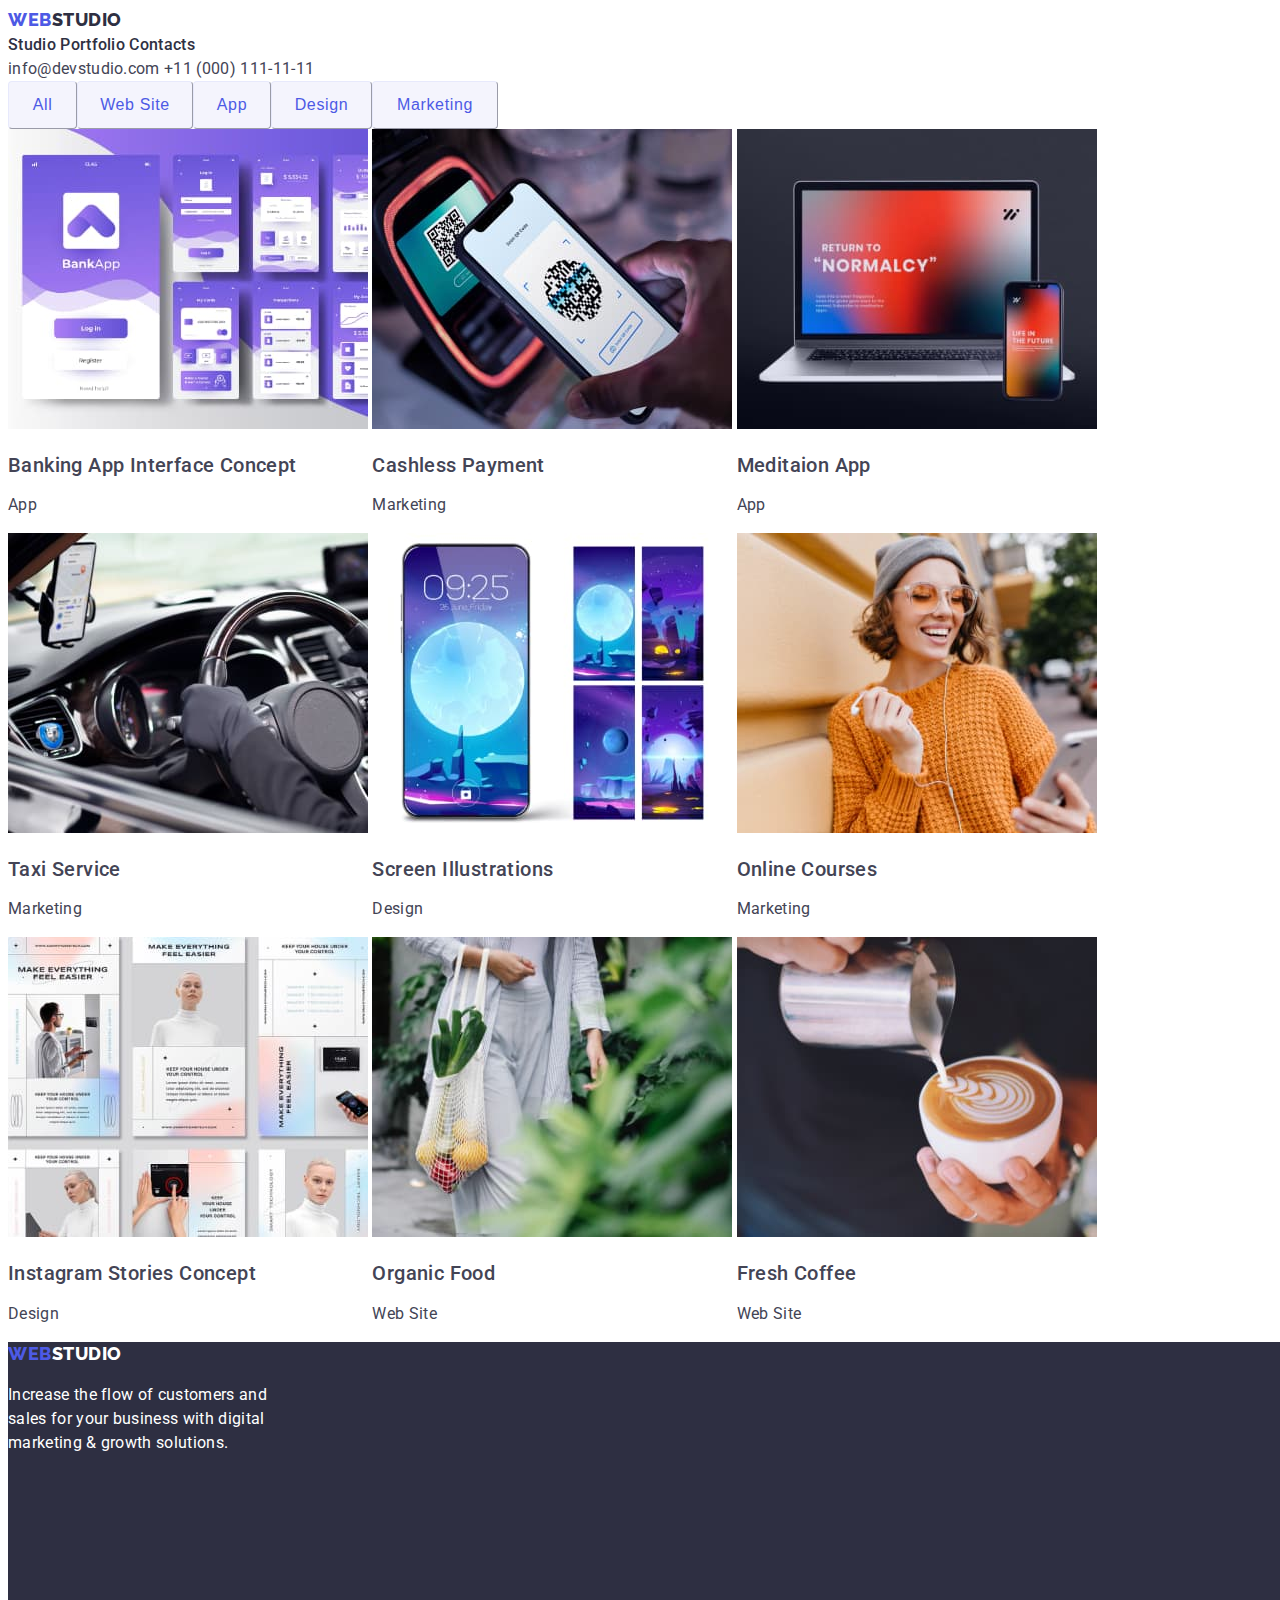
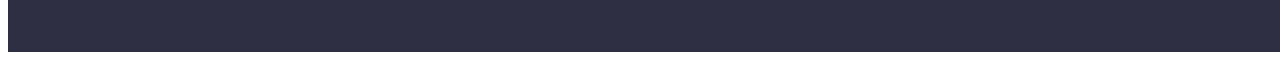
==== commit eace0307: "changing classees" ====
--- a/portfolio.html
+++ b/portfolio.html
@@ -52,23 +52,23 @@
     <!--filter battons-->
     <section class="buttons">
       <ul class="buttons-list list">
-        <li class="type">
-          <button type="button" class="all">All</button>
+        <li class="buttons-type">
+          <button type="buttons-type" class="all">All</button>
         </li>
 
-        <li class="type">
+        <li class="buttons-type">
           <button type="button" class="website">Web Site</button>
         </li>
 
-        <li class="type">
+        <li class="buttons-type">
           <button type="button" class="app">App</button>
         </li>
 
-        <li class="type">
+        <li class="buttons-type">
           <button type="button" class="design">Design</button>
         </li>
 
-        <li class="type">
+        <li class="buttons-type">
           <button type="button" class="marketting">Marketing</button>
         </li>
       </ul>
--- a/css/style.css
+++ b/css/style.css
@@ -32,9 +32,8 @@
   color: var(--primery-text-color);
   font-family: "Roboto", sans-serif;
   width: 1440px;
-  font-size: 16px;
-  letter-spacing: 0.02em;
-  font-weight: 400;
+  line-height: 1.5;
+  letter-spacing: 0.02em;
 }
 .header {
   width: 1440px;
@@ -83,7 +82,6 @@
   color: var(--primery-text-color);
 
   font-style: normal;
-  font-size: 16px;
   line-height: 1.5;
 }
 .contacts-mail:hover,
@@ -140,17 +138,14 @@
   background-color: var(--accent-color-hover);
 }
 /*features*/
-.features-title {
-}
+
 .features .list {
   display: inline-block;
 }
 .features-text {
   width: 264px;
   height: 72px;
-  line-height: 1.5;
   text-align: left;
-  letter-spacing: 0.02em;
 }
 
 /*competence*/
@@ -166,31 +161,31 @@
 }
 
 /*team*/
-.team-member {
-  color: var(--title-text-color);
-  font-weight: 500;
-  line-height: 1.2;
-  letter-spacing: 0.02em;
+.team-title {
+  color: var(--title-text-color);
+  font-size: 36px;
+  font-weight: 700;
+  line-height: 1.1;
+  letter-spacing: 0.02em;
+  text-align: center;
+  width: 1440px;
 }
 .team-block {
   background-color: var(--primary-bg-color);
-
   width: 264px;
   text-align: center;
   display: inline-block;
 }
-.team-title {
-  color: var(--title-text-color);
-  font-size: 36px;
-  font-weight: 700;
-  letter-spacing: 2px;
-  text-align: center;
-  width: 1440px;
+.team-member {
+  color: var(--title-text-color);
 }
 
 .team-image {
   background-color: var(--primary-bg-color);
 }
+.team-text {
+  font-size: 16px;
+}
 
 /*footer*/
 .footer {
@@ -202,12 +197,8 @@
 
 .footer-text {
   width: 264px;
-  line-height: 1.5;
   text-align: left;
-  letter-spacing: 0.02em;
   height: 72px;
-}
-.footer .logo {
 }
 
 /*<page portfolio>*/
@@ -217,13 +208,8 @@
 .buttons-list {
   display: flex;
 }
-.buttons-list .type {
-  list-style: none;
-}
-
-.type {
-}
-.type .all {
+
+.buttons-type .all {
   border-color: var(--button-border-color);
   background-color: var(--button-main-color);
   color: var(--accent-color);
@@ -231,19 +217,23 @@
   border-width: 1px;
   width: 69px;
   height: 48px;
-  cursor: pointer;
-}
-
-.type .all:hover,
-.type .all:focus {
-  border-color: var(--button-border-color);
-  background-color: var(--accent-color-hover);
-  color: var(--secodary-text-color);
-  border-radius: 4px;
-  border-width: 1px;
-}
-
-.type .website {
+  font-size: 16px;
+  line-height: 1.5;
+  text-align: center;
+  letter-spacing: 0.04em;
+  cursor: pointer;
+}
+
+.buttons-type .all:hover,
+.buttons-type .all:focus {
+  border-color: var(--button-border-color);
+  background-color: var(--accent-color-hover);
+  color: var(--secodary-text-color);
+  border-radius: 4px;
+  border-width: 1px;
+}
+
+.buttons-type .website {
   border-color: var(--button-border-color);
   background-color: var(--button-main-color);
   color: var(--accent-color);
@@ -251,18 +241,22 @@
   border-width: 1px;
   width: 116px;
   height: 48px;
-  cursor: pointer;
-}
-.type .website:hover,
-.type .website:focus {
-  border-color: var(--button-border-color);
-  background-color: var(--accent-color-hover);
-  color: var(--secodary-text-color);
-  border-radius: 4px;
-  border-width: 1px;
-}
-
-.type .app {
+  font-size: 16px;
+  line-height: 1.5;
+  text-align: center;
+  letter-spacing: 0.04em;
+  cursor: pointer;
+}
+.buttons-type .website:hover,
+.buttons-type .website:focus {
+  border-color: var(--button-border-color);
+  background-color: var(--accent-color-hover);
+  color: var(--secodary-text-color);
+  border-radius: 4px;
+  border-width: 1px;
+}
+
+.buttons-type .app {
   border-color: var(--button-border-color);
   background-color: var(--button-main-color);
   color: var(--accent-color);
@@ -270,18 +264,22 @@
   border-width: 1px;
   width: 78px;
   height: 48px;
-  cursor: pointer;
-}
-.type .app:hover,
-.type .app:focus {
-  border-color: var(--button-border-color);
-  background-color: var(--accent-color-hover);
-  color: var(--secodary-text-color);
-  border-radius: 4px;
-  border-width: 1px;
-}
-
-.type .design {
+  font-size: 16px;
+  line-height: 1.5;
+  text-align: center;
+  letter-spacing: 0.04em;
+  cursor: pointer;
+}
+.buttons-type .app:hover,
+.buttons-type .app:focus {
+  border-color: var(--button-border-color);
+  background-color: var(--accent-color-hover);
+  color: var(--secodary-text-color);
+  border-radius: 4px;
+  border-width: 1px;
+}
+
+.buttons-type .design {
   border-color: var(--button-border-color);
   background-color: var(--button-main-color);
   color: var(--accent-color);
@@ -289,18 +287,20 @@
   border-width: 1px;
   width: 101px;
   height: 48px;
-}
-.type .design:hover,
-.type .design:focus {
-  border-color: var(--button-border-color);
-  background-color: var(--accent-color-hover);
-  color: var(--secodary-text-color);
-  border-radius: 4px;
-  border-width: 1px;
-  cursor: pointer;
-}
-
-.type .marketting {
+  font-size: 16px;
+  line-height: 1.5;
+  text-align: center;
+  letter-spacing: 0.04em;
+  cursor: pointer;
+}
+.buttons-type .design:hover,
+.buttons-type .design:focus {
+  border-color: var(--button-border-color);
+  background-color: var(--accent-color-hover);
+  color: var(--secodary-text-color);
+}
+
+.buttons-type .marketting {
   border-color: var(--button-border-color);
   background-color: var(--button-main-color);
   color: var(--accent-color);
@@ -308,18 +308,22 @@
   border-width: 1px;
   width: 126px;
   height: 48px;
-  cursor: pointer;
-}
-.type .marketting:hover,
-.type .marketting:focus {
-  border-color: var(--button-border-color);
-  background-color: var(--accent-color-hover);
-  color: var(--secodary-text-color);
-  border-radius: 4px;
-  border-width: 1px;
-}
-/* portfolio*/
+  font-size: 16px;
+  line-height: 1.5;
+  text-align: center;
+  letter-spacing: 0.04em;
+  cursor: pointer;
+}
+.buttons-type .marketting:hover,
+.buttons-type .marketting:focus {
+  border-color: var(--button-border-color);
+  background-color: var(--accent-color-hover);
+  color: var(--secodary-text-color);
+}
+
+/*portfolio*/
 .portfolio-text {
-  line-height: 1.5;
+  font-size: 16px;
+  font-weight: 400;
   text-align: left;
 }
